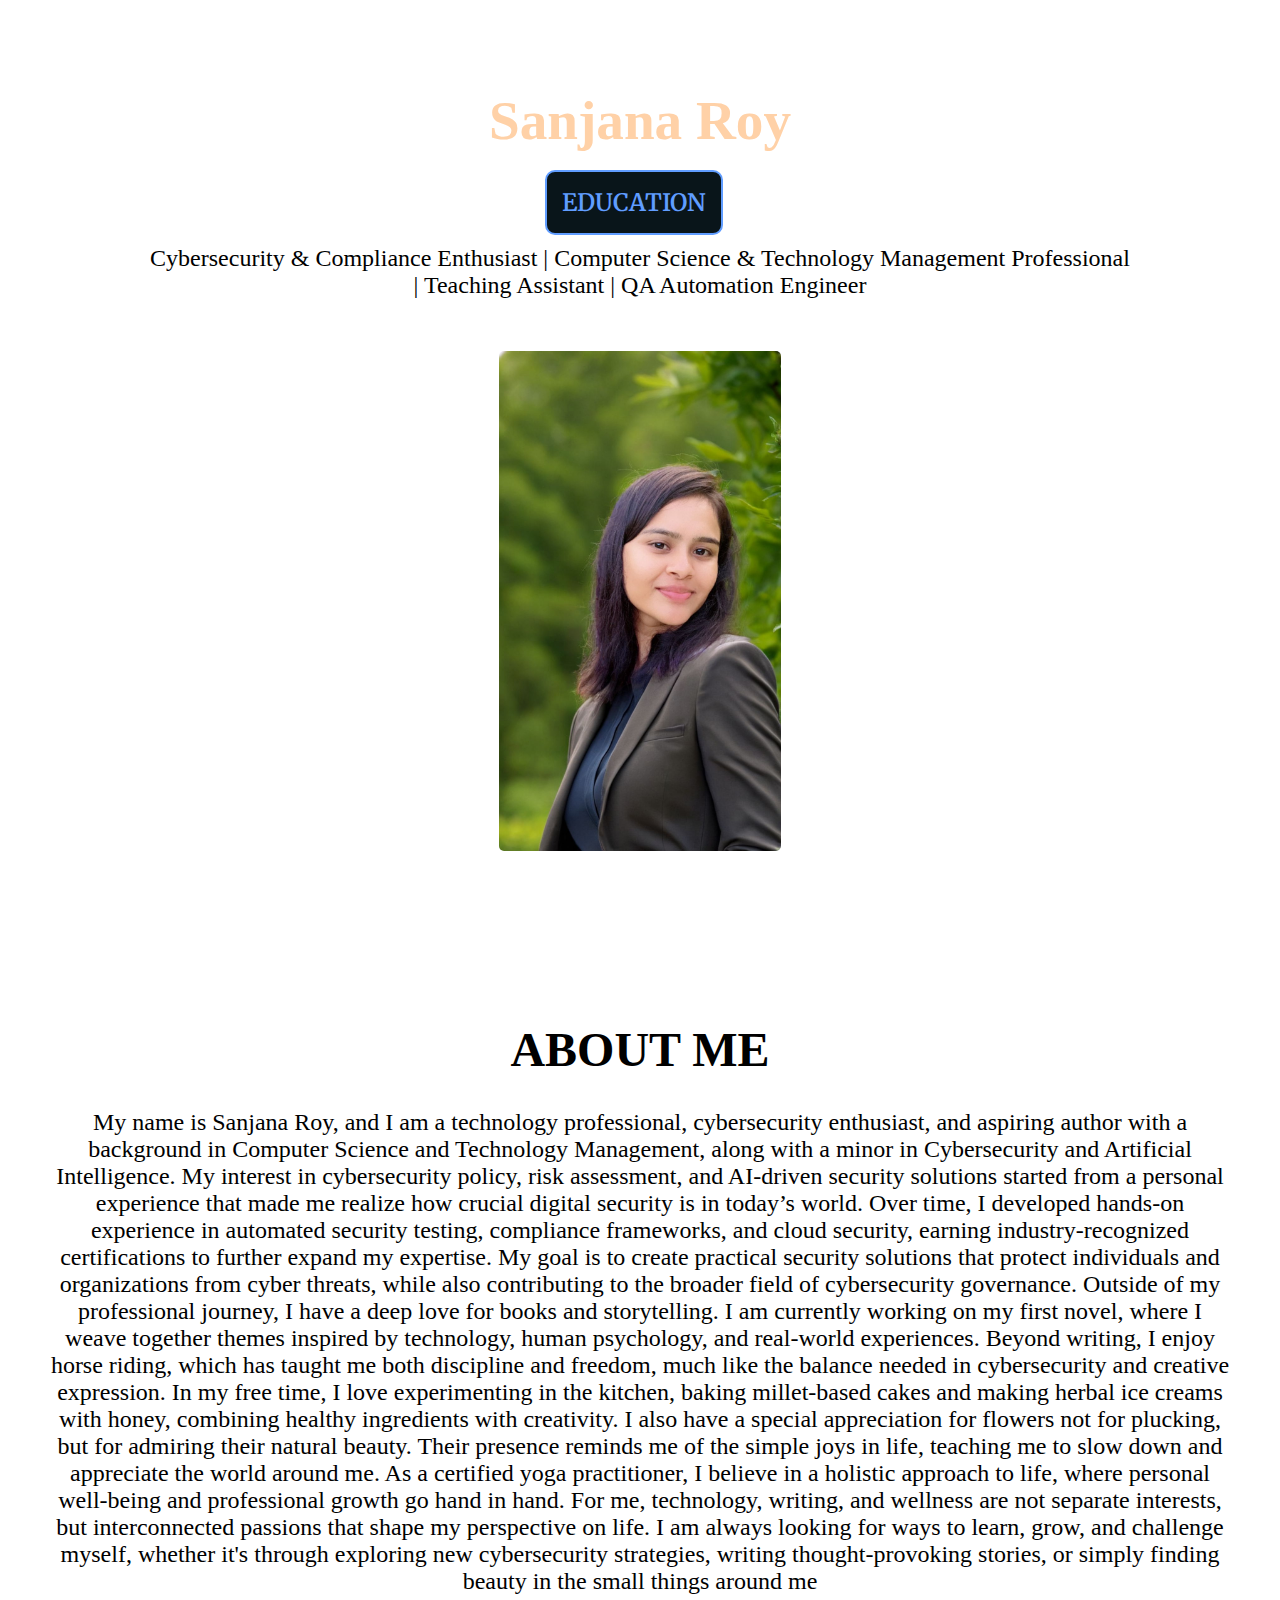
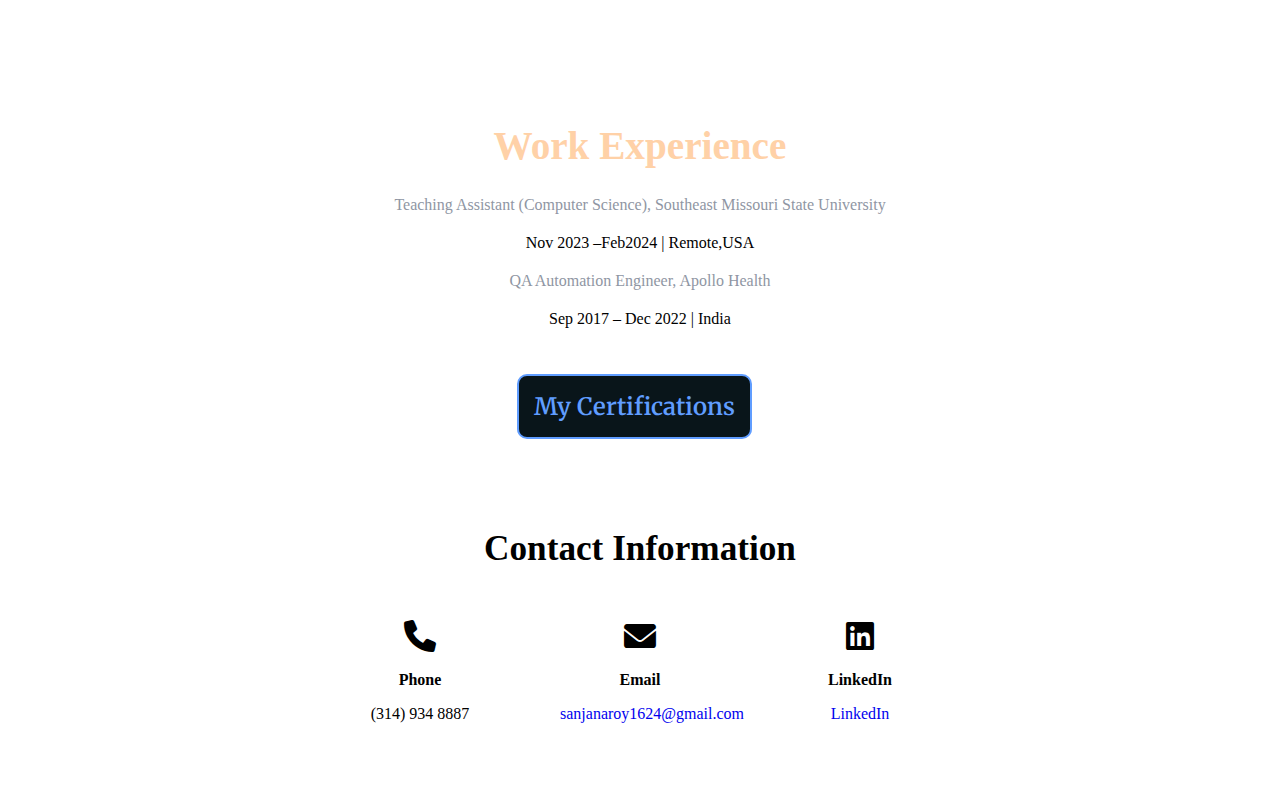
==== index.html @ 8f253bba "version 1.1" ====
<!DOCTYPE html>
<html lang="en">

<head>
    <meta charset="UTF-8">
    <meta name="viewport" content="width=device-width, initial-scale=1.0">
    <title>Document</title>
    <link rel="stylesheet" href="styles.css">
    <link rel="stylesheet" class="chakra-link css-spn4bz"
        href="https://fonts.googleapis.com/css2?family=Merriweather:wght@300;400;700;900&amp;display=swap"
        data-gamma-font="Merriweather">
    <link rel="stylesheet" href="https://cdnjs.cloudflare.com/ajax/libs/font-awesome/6.0.0-beta3/css/all.min.css"
        crossorigin="anonymous" referrerpolicy="no-referrer" />
</head>

<body>
    <div id="app">
    
        <div class="container">
            <span hex="#FFD1A7" style="--text-color: #FFD1A7" class="name"><b>Sanjana Roy</b></span>
     
            <div>
                <!-- <a>
                    <button class="headbtn">PROJECTS</button>
                </a> -->
                <a href="education.html">
                    <button class="headbtn">EDUCATION</button>
                </a>
                <!-- <a>
                    <button class="headbtn">SKILLS</button>
                </a> -->

            </div>
            <div id="subhead">
                Cybersecurity & Compliance Enthusiast | Computer Science & Technology Management Professional <br />|
                Teaching
                Assistant | QA Automation Engineer
            </div>
            <img id="personPhoto" src="./assests/person.jpeg" alt="">

        </div>
        <div>
            <div id="about">
                <h1>ABOUT ME</h1>
                <p>
                    My name is Sanjana Roy, and I am a technology professional, cybersecurity enthusiast, and aspiring
                    author with a background in Computer Science and Technology Management, along with a minor in
                    Cybersecurity and Artificial Intelligence. My interest in cybersecurity policy, risk assessment, and
                    AI-driven security solutions started from a personal experience that made me realize how crucial
                    digital security is in today’s world. Over time, I developed hands-on experience in automated
                    security testing, compliance frameworks, and cloud security, earning industry-recognized
                    certifications to further expand my expertise. My goal is to create practical security solutions
                    that protect individuals and organizations from cyber threats, while also contributing to the
                    broader field of cybersecurity governance.


                    Outside of my professional journey, I have a deep love for books and storytelling. I am currently
                    working on my first novel, where I weave together themes inspired by technology, human psychology,
                    and real-world experiences. Beyond writing, I enjoy horse riding, which has taught me both
                    discipline and freedom, much like the balance needed in cybersecurity and creative expression. In my
                    free time, I love experimenting in the kitchen, baking millet-based cakes and making herbal ice
                    creams with honey, combining healthy ingredients with creativity.


                    I also have a special appreciation for flowers not for plucking, but for admiring their natural
                    beauty. Their presence reminds me of the simple joys in life, teaching me to slow down and
                    appreciate the world around me. As a certified yoga practitioner, I believe in a holistic approach
                    to life, where personal well-being and professional growth go hand in hand.

                    For me, technology, writing, and wellness are not separate interests, but interconnected passions
                    that shape my perspective on life. I am always looking for ways to learn, grow, and challenge
                    myself, whether it's through exploring new cybersecurity strategies, writing thought-provoking
                    stories, or simply finding beauty in the small things around me
                </p>
            </div>
        </div>

      

    </div>
    <br>
    <br>
    <br>

    <section class="work-experience-container">
        <span hex="#FFD1A7" style="--text-color: #FFD1A7;font-size: 2.45em !important;" class="name" ><b>Work Experience</b></span>

        <div class="work-experience-container">
            <p class="work-experience">
                Teaching Assistant (Computer Science), Southeast Missouri State University

            </p>
            <p class="work-experience-details">
                Nov 2023 –Feb2024 | Remote,USA
            </p>
        </div>
        <div class="work-experience-container">
            <p class="work-experience">
                QA Automation Engineer, Apollo Health

            </p>
            <p class="work-experience-details">
                Sep 2017 – Dec 2022 | India
            </p>
        </div>
        <br>
        <br>
        <div class="center">
            <a href="certications.html">
                <button class="headbtn">My Certifications</button>
            </a>
        </div>
    </section>
  
    <div class="contact-container">
        <h2>Contact Information</h2>
        <div class="contact-items">

            <!-- Phone -->
            <div class="contact-item">
                <div class="contact-icon">
                    <i class="fas fa-phone"></i>
                </div>
                <span class="contact-label">Phone</span>
                <p>(314) 934 8887</p>
            </div>

            <!-- Email -->
            <div class="contact-item">
                <div class="contact-icon">
                    <i class="fas fa-envelope"></i>
                </div>
                <span class="contact-label">Email</span>
                <p>
                    <a class="contact-link" href="mailto:sanjanaroy1624@gmail.com">sanjanaroy1624@gmail.com</a>
                </p>
            </div>

            <!-- LinkedIn -->
            <div class="contact-item">
                <div class="contact-icon">
                    <i class="fab fa-linkedin"></i>
                </div>
                <span class="contact-label">LinkedIn</span>
                <p>
                    <a class="contact-link" href="https://www.linkedin.com/in/nsanjanaroy/" target="_blank">
                        LinkedIn
                    </a>
                </p>
            </div>

        </div>
    </div>
</body>

</html>
---- styles.css ----
body{
    margin: 0;
    padding: 0;
   
   
}

#app{
   
    /* visibility: hidden; */
    /* background-image: url('./assests/background.avif'); */
    -webkit-background-position: center;
    background-position: center;
    -webkit-background-size: cover;
    background-size: cover;
    background-repeat: no-repeat;
    /* background-color: rgba(9, 12, 14, 0.3); */

    
   
}

*, *::before, ::after {
    border-color: var(--chakra-colors-chakra-border-color);
}

.container{
    display: flex;
    flex-direction: column;
    justify-content: center;
    align-items: center;
    height: 100%;
    width: 100%;
   
    display: flex;
    padding-top: 20px;
    width: 100%;
    height: 100vh;
    justify-content: center;
    align-items: center;
    
   
}

.name{
    color:#FFD1A7;
    font-size: 3.45em;
    margin-bottom: 18px;
}

.headbtn{
    color: #609DFF;
    font-size: 1.5em;
    padding: 15px;
    border-width: 0;
    border-style: solid;
    box-sizing: border-box;
    word-wrap: break-word;
    background: #09151A;
    border: #609DFF 2px solid;
    border-radius: 10px;
    font-weight: 600;
    font-family: 'Merriweather';
    margin-right: 12px;
}

#subhead{
    /* color: #e5e0df; */
    font-size: 1.5em;
    margin-top: 10px;
    margin-bottom: 32px;
    text-align: center;
}

#personPhoto{
    width: calc(264.8888888888889* calc(1.1* var(1, 1)* var(1, 1rem)* 1* var(1.125, 1.125)) / 16);
    max-width: calc(100%* min(1, var(1, 1)));
    height: 500px;
    /* border-radius: 50%; */
    margin-top: 20px;
    cursor: zoom-in;
    inset: 0px;
    border-radius: 5px;
}

#about{
    padding: 50px;
    /* color: #e5e0df; */
    font-size: 1.5em;
    margin-top: 20px;
    text-align: center;
}

.center {
    display: flex;
    justify-content: center;
    align-items: center;
    height: 100%;
}

.contact-container {
    max-width: 800px;
    margin: 0 auto;
    padding: 60px 20px;
    text-align: center;
  }
  .contact-container h2 {
    font-size: 2.2em;
    margin-bottom: 50px;
    font-family: Georgia, serif; /* or any other serif font you like */
  }
  .contact-items {
    display: flex;
    justify-content: center;
    gap: 60px; /* Space between each contact item */
    flex-wrap: wrap; /* Wrap on smaller screens */
  }
  .contact-item {
    width: 160px;
    text-align: center;
  }
  .contact-icon {
    font-size: 2em;
    margin-bottom: 15px;
  }
  /* For the smaller "Phone", "Email", "LinkedIn" labels if desired */
  .contact-label {
    font-weight: bold;
    margin-bottom: 5px;
    display: block;
  }
  .contact-link {
    /* color: #FFFFFF; */
    text-decoration: none;
    transition: color 0.3s;
  }
  .contact-link:hover {
    color: #FFB400; /* Hover color for links */
  }



  .work-experience{
    color: #8f96a3;
  }

  .work-experience-container{
    font-size: 1.0em;
    display: flex;
    flex-direction: column;
    justify-content: center;
    align-items: center;
  }
  .work-experience-container p{
    margin-top: 10px;
    margin-bottom: 10px;
  }

  .certications{
    width: 400px;
    height: 300px;
    border-radius: 15px;
    inset: 0px;
  }
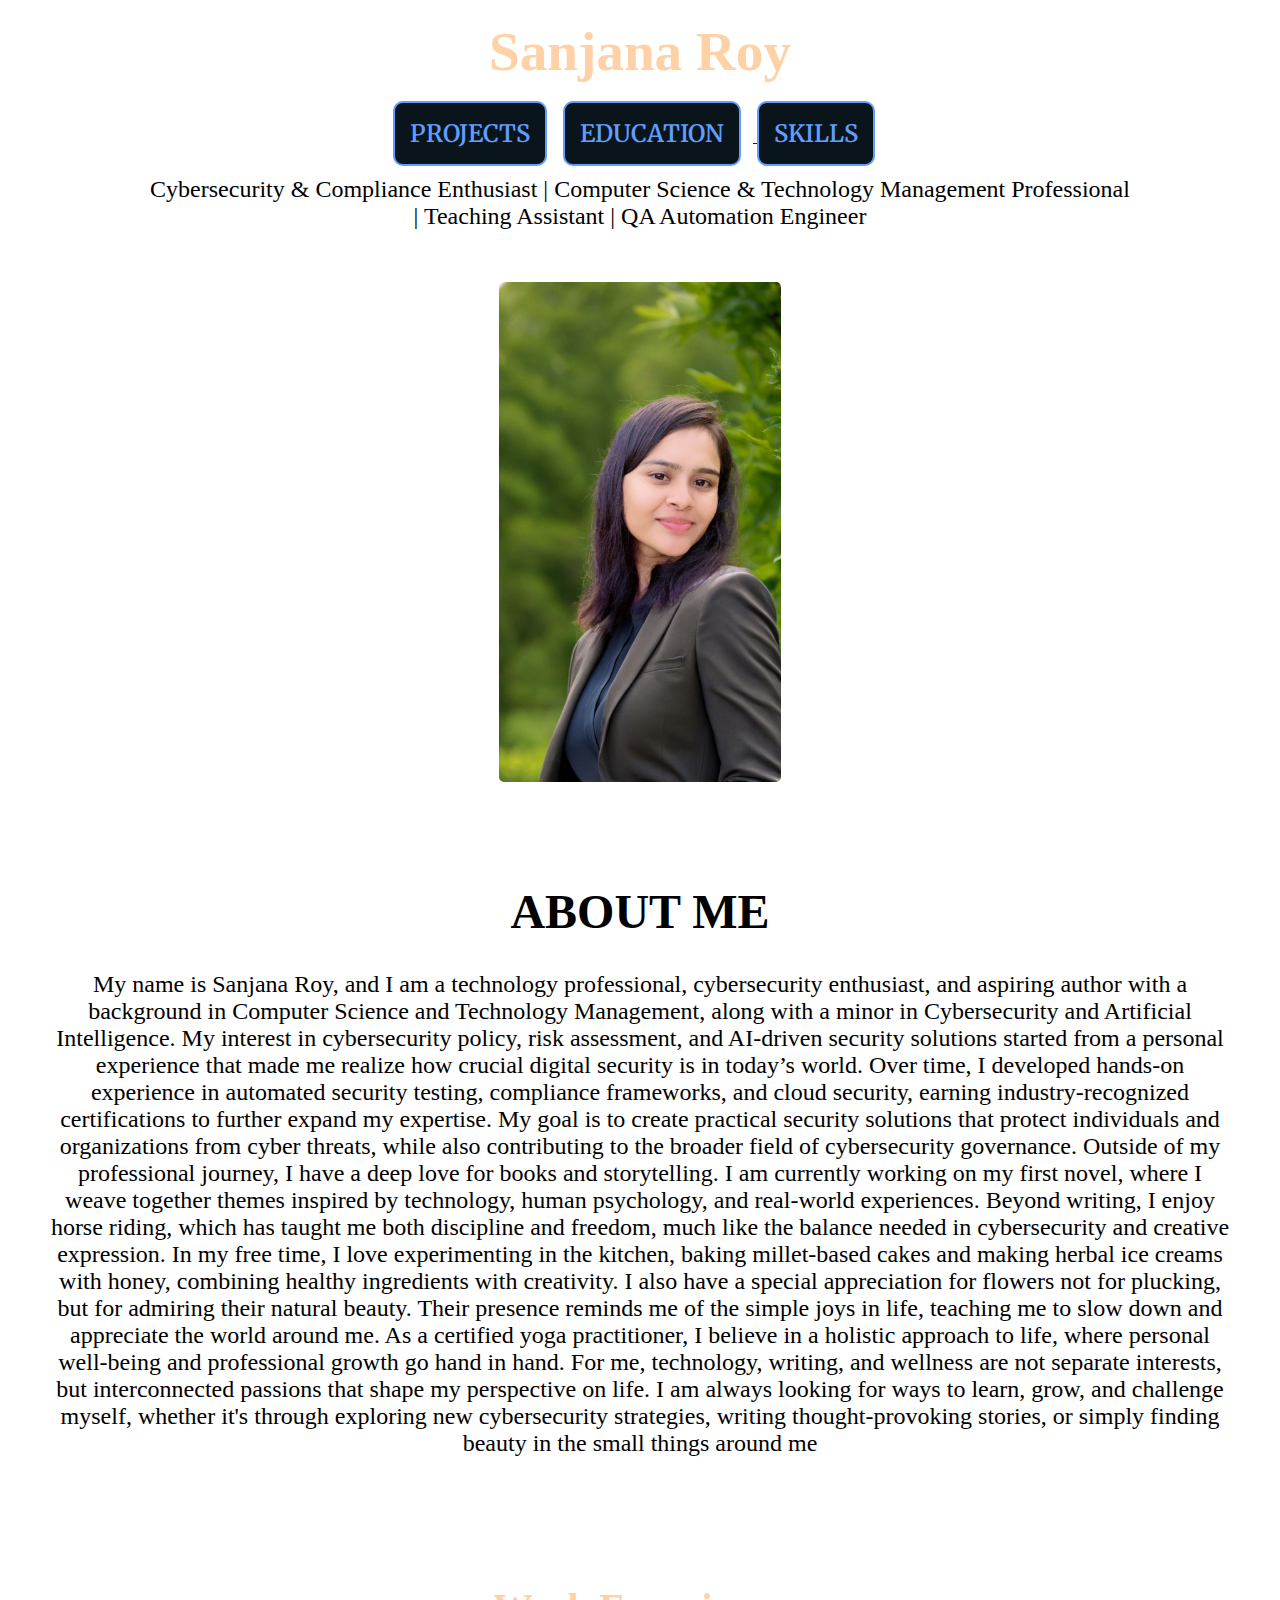
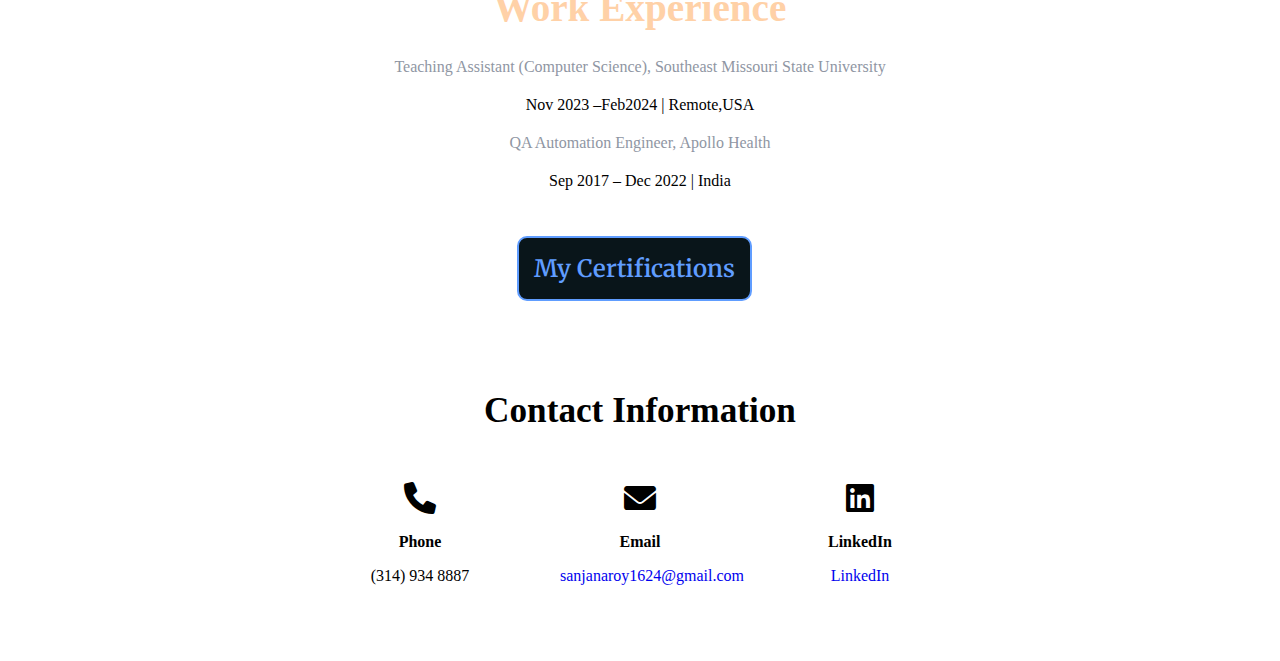
==== commit 45360c09: "changed direction:" ====
--- a/index.html
+++ b/index.html
@@ -20,15 +20,15 @@
             <span hex="#FFD1A7" style="--text-color: #FFD1A7" class="name"><b>Sanjana Roy</b></span>
      
             <div>
-                <!-- <a>
+                <a>
                     <button class="headbtn">PROJECTS</button>
-                </a> -->
+                </a>
                 <a href="education.html">
                     <button class="headbtn">EDUCATION</button>
                 </a>
-                <!-- <a>
+                <a>
                     <button class="headbtn">SKILLS</button>
-                </a> -->
+                </a>
 
             </div>
             <div id="subhead">
--- a/styles.css
+++ b/styles.css
@@ -25,19 +25,14 @@
 }
 
 .container{
-    display: flex;
-    flex-direction: column;
-    justify-content: center;
-    align-items: center;
-    height: 100%;
-    width: 100%;
+    
    
     display: flex;
     padding-top: 20px;
-    width: 100%;
-    height: 100vh;
+    
     justify-content: center;
     align-items: center;
+    flex-direction: column;
     
    
 }
